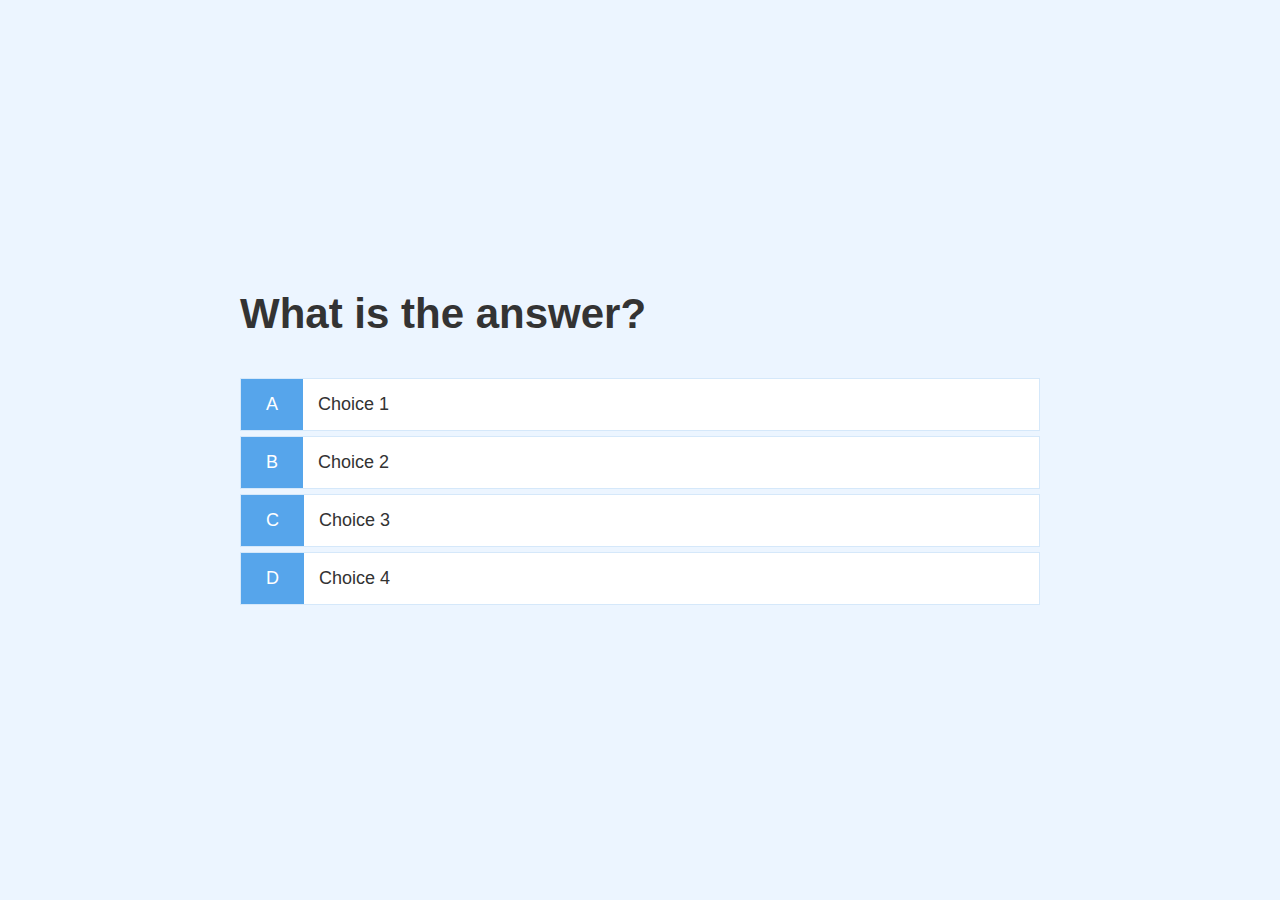
==== game.html @ 49399ac5 "home page and game page up with buttons and buttons/pages styled" ====
<!DOCTYPE html>
<html lang="en">
<head>
  <meta charset="UTF-8">
  <meta http-equiv="X-UA-Compatible" content="IE=edge">
  <meta name="viewport" content="width=device-width, initial-scale=1.0">
  <title>Play Quiz</title>
  <link rel="stylesheet" href="app.css">
  <link rel="stylesheet" href="game.css">
</head>
<body>
  <div class="container">
    <div id="game" class="justify-center flex-column">
      <h2 id="question">What is the answer?</h2>
      <div class="choice-container">
        <p class="choice-prefix">A</p>
        <p class="choice-text">Choice 1</p>
      </div>
      <div class="choice-container">
        <p class="choice-prefix">B</p>
        <p class="choice-text">Choice 2</p>
      </div>
      <div class="choice-container">
        <p class="choice-prefix">C</p>
        <p class="choice-text">Choice 3</p>
      </div>
      <div class="choice-container">
        <p class="choice-prefix">D</p>
        <p class="choice-text">Choice 4</p>
      </div>
    </div>
  </div>
</body>
</html>
---- app.css ----
:root {
  background-color: #ecf5ff;
  font-size: 62.5%;
}

* {
  box-sizing: border-box;
  font-family: Arial, Helvetica, sans-serif;
  margin: 0;
  padding: 0;
  color: #333;
}

h1,
h2,
h3,
h4 {
  margin-bottom: 1rem;
}

h1 {
  font-size: 5.4rem;
  color: #56a5eb;
  margin-bottom: 5rem;
}

h1 > span {
  font-size: 2.4rem;
  font-weight: 500;
}

h2 {
  font-size: 4.2rem;
  margin-bottom: 4rem;
  font-weight: 700;
}

h3 {
  font-size: 2.8rem;
  font-weight: 500;
}

/* UTILITIES */

.container {
  width: 100vw;
  height: 100vh;
  display: flex;
  justify-content: center;
  align-items: center;
  max-width: 80rem;
  margin: auto;
}

.container > * {
  width: 100%;
}

.flex-column {
  display: flex;
  flex-direction: column;
}

.flex-center {
  justify-content: center;
  align-items: center;
}

.justify-center {
  justify-content: center;
}

.text-center {
  text-align: center;
}

.hidden {
  display: none;
}

/* BUTTONS */

.btn {
  font-size: 1.8rem;
  padding: 1rem 0;
  width: 20rem;
  text-align: center;
  border: 0.1rem solid #56a5eb;
  margin-bottom: 1rem;
  text-decoration: none;
  color: #56a5eb;
  background-color: white;
}

.btn:hover {
  cursor: pointer;
  box-shadow: 0 0.4rem 1.4rem 0 rgba(86, 185, 235, 0.5);
  transform: translateY(-0.1rem);
  transition: transform 150ms;
}

.btn[disabled]:hover {
  cursor: not-allowed;
  box-shadow: none;
  transform: none;
}
---- game.css ----
.choice-container {
  display: flex;
  margin-bottom: 0.5rem;
  width: 100%;
  font-size: 1.8rem;
  border: 0.1rem solid rgb(86, 165, 235, 0.25);
  background-color: white;
}

.choice-container:hover {
  cursor: pointer;
  box-shadow: 0 0.4rem 1.4rem 0 rgba(86, 185, 235, 0.5);
  transform: translateY(-0.1rem);
  transition: transform 150ms;
}

.choice-prefix {
  padding: 1.5rem 2.5rem;
  background-color: #56a5eb;
  color: white;
}

.choice-text {
  padding: 1.5rem;
}
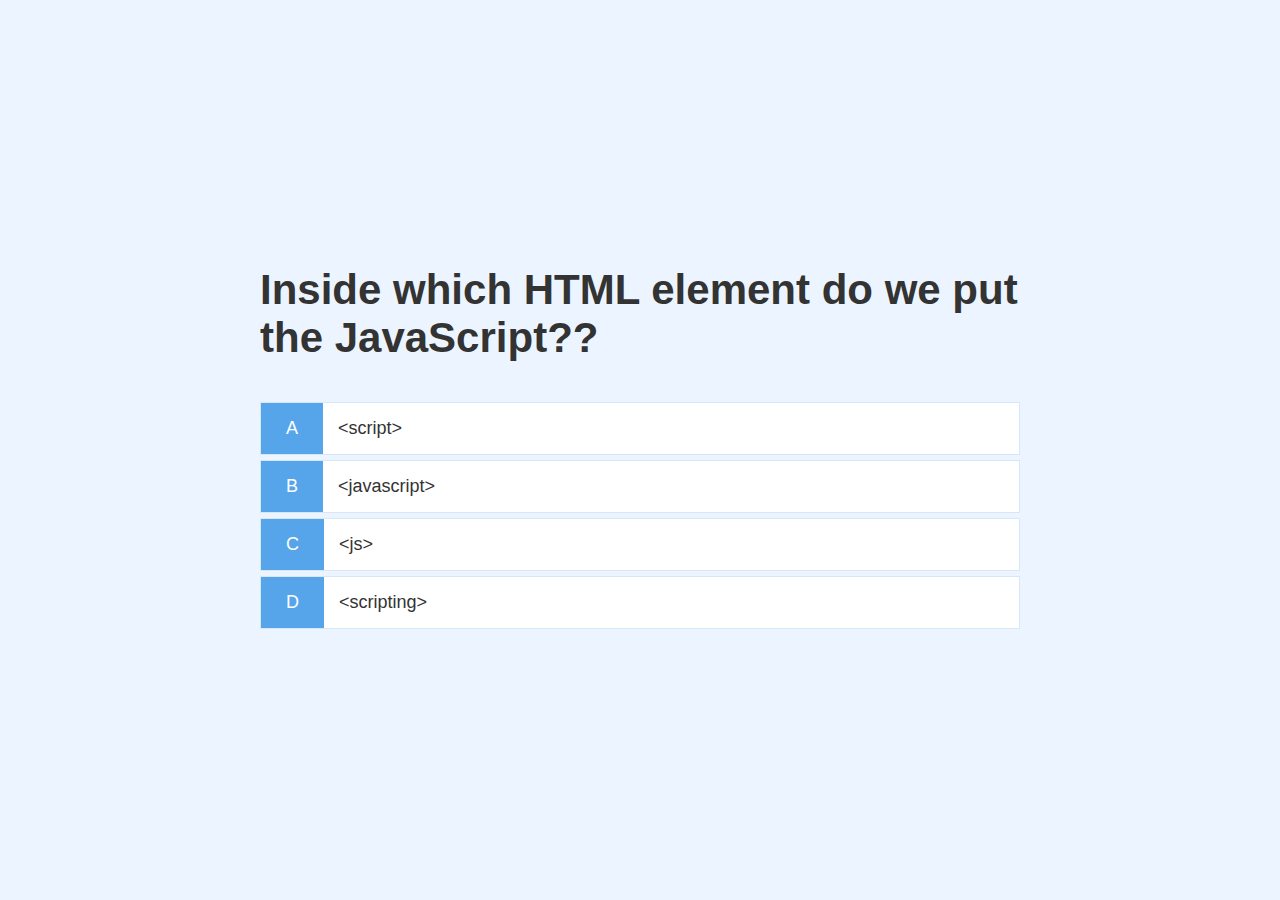
==== commit 692ffbe4: "loading hard coded questions and answers" ====
--- a/game.html
+++ b/game.html
@@ -14,21 +14,22 @@
       <h2 id="question">What is the answer?</h2>
       <div class="choice-container">
         <p class="choice-prefix">A</p>
-        <p class="choice-text">Choice 1</p>
+        <p class="choice-text" data-number="1">Choice 1</p>
       </div>
       <div class="choice-container">
         <p class="choice-prefix">B</p>
-        <p class="choice-text">Choice 2</p>
+        <p class="choice-text" data-number="2">Choice 2</p>
       </div>
       <div class="choice-container">
         <p class="choice-prefix">C</p>
-        <p class="choice-text">Choice 3</p>
+        <p class="choice-text" data-number="3">Choice 3</p>
       </div>
       <div class="choice-container">
         <p class="choice-prefix">D</p>
-        <p class="choice-text">Choice 4</p>
+        <p class="choice-text" data-number="4">Choice 4</p>
       </div>
     </div>
   </div>
+  <script src="game.js"></script>
 </body>
 </html>--- a/app.css
+++ b/app.css
@@ -50,6 +50,7 @@
   align-items: center;
   max-width: 80rem;
   margin: auto;
+  padding: 2rem;
 }
 
 .container > * {
--- a/game.css
+++ b/game.css
@@ -22,4 +22,5 @@
 
 .choice-text {
   padding: 1.5rem;
+  width: 100%;
 }
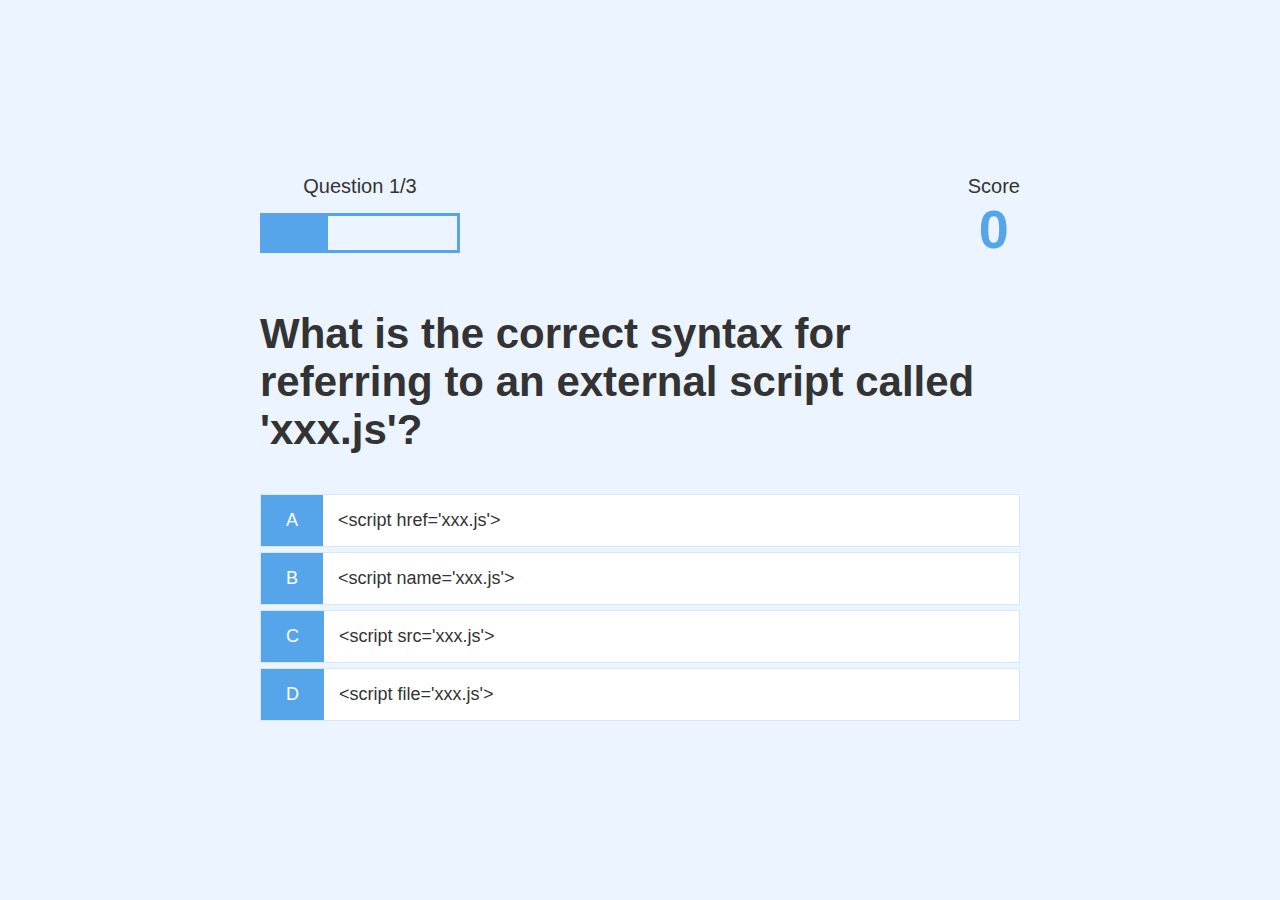
==== commit 52e904fd: "hud and progress bar displaying and functional" ====
--- a/game.html
+++ b/game.html
@@ -11,6 +11,22 @@
 <body>
   <div class="container">
     <div id="game" class="justify-center flex-column">
+      <div id="hud">
+        <div id="hude-item">
+          <p class="hud-prefix" id="progressText"></p>
+          <div id="progressBar">
+            <div id="progressBarFull"></div>
+          </div>
+        </div>
+        <div id="hude-item">
+          <p class="hud-prefix">
+            Score
+          </p>
+          <h1 class="hud-main-text" id="score">
+            0
+          </h1>
+        </div>
+      </div>
       <h2 id="question">What is the answer?</h2>
       <div class="choice-container">
         <p class="choice-prefix">A</p>
--- a/game.css
+++ b/game.css
@@ -24,3 +24,40 @@
   padding: 1.5rem;
   width: 100%;
 }
+
+.correct {
+  background-color: #28a745;
+}
+
+.incorrect {
+  background-color: #dc3545;
+}
+
+/* HUD */
+
+#hud {
+  display: flex;
+  justify-content: space-between;
+}
+
+.hud-prefix {
+  text-align: center;
+  font-size: 2rem;
+}
+
+.hud-main-text {
+  text-align: center;
+}
+
+#progressBar {
+  width: 20rem;
+  height: 4rem;
+  border: 0.3rem solid #56a5eb;
+  margin-top: 1.5rem;
+}
+
+#progressBarFull {
+  height: 3.4rem;
+  background-color: #56a5eb;
+  width: 0%;
+}
